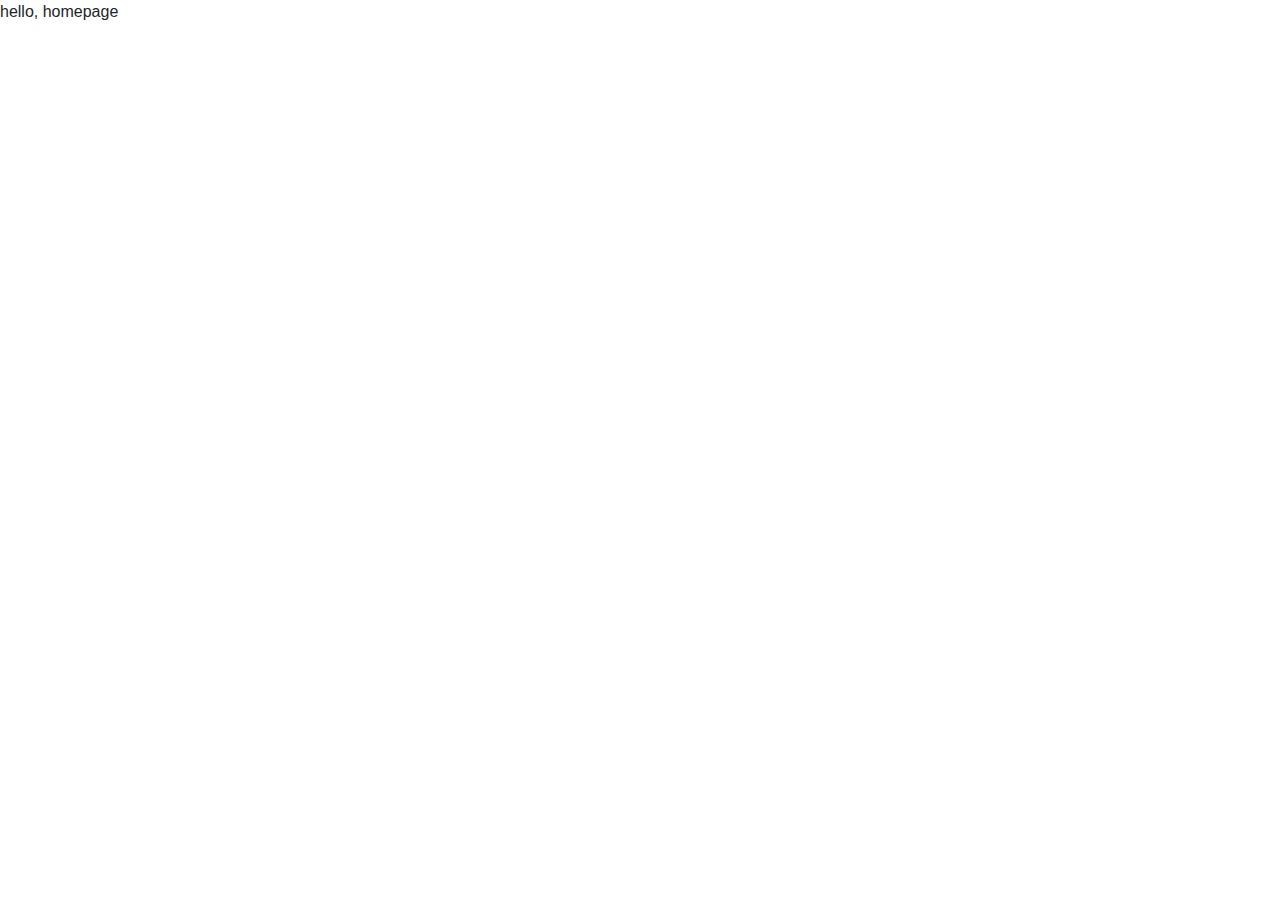
==== index.html @ fc249dc0 "Pull index.html file from CS50 IDE." ====
<!DOCTYPE html>

<html lang="en">
    <head>
        <link href="https://stackpath.bootstrapcdn.com/bootstrap/4.5.0/css/bootstrap.min.css" rel="stylesheet">
        <link href="styles.css" rel="stylesheet">
        <title>My Webpage</title>
    </head>
    <body>
        hello, homepage
    </body>
</html>
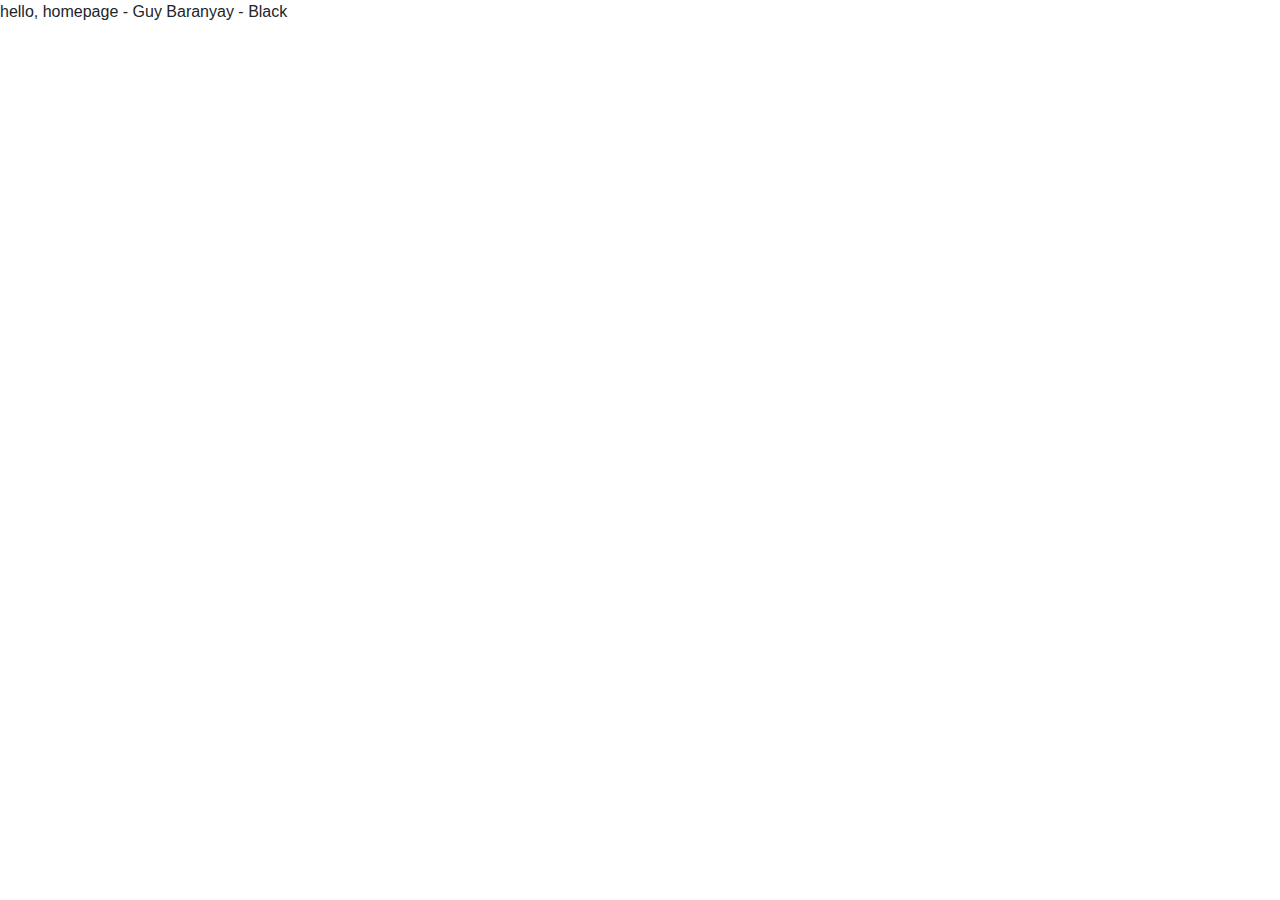
==== commit f8ba73e5: "Guy Baranyay" ====
--- a/index.html
+++ b/index.html
@@ -3,10 +3,10 @@
 <html lang="en">
     <head>
         <link href="https://stackpath.bootstrapcdn.com/bootstrap/4.5.0/css/bootstrap.min.css" rel="stylesheet">
-        <link href="styles.css" rel="stylesheet">
+        <link href="/Users/GuyziB/github/CS50-Home-Page/CSS/style.css" rel="stylesheet" type="text/css">
         <title>My Webpage</title>
     </head>
     <body>
-        hello, homepage
+        hello, homepage - Guy Baranyay - Black
     </body>
 </html>
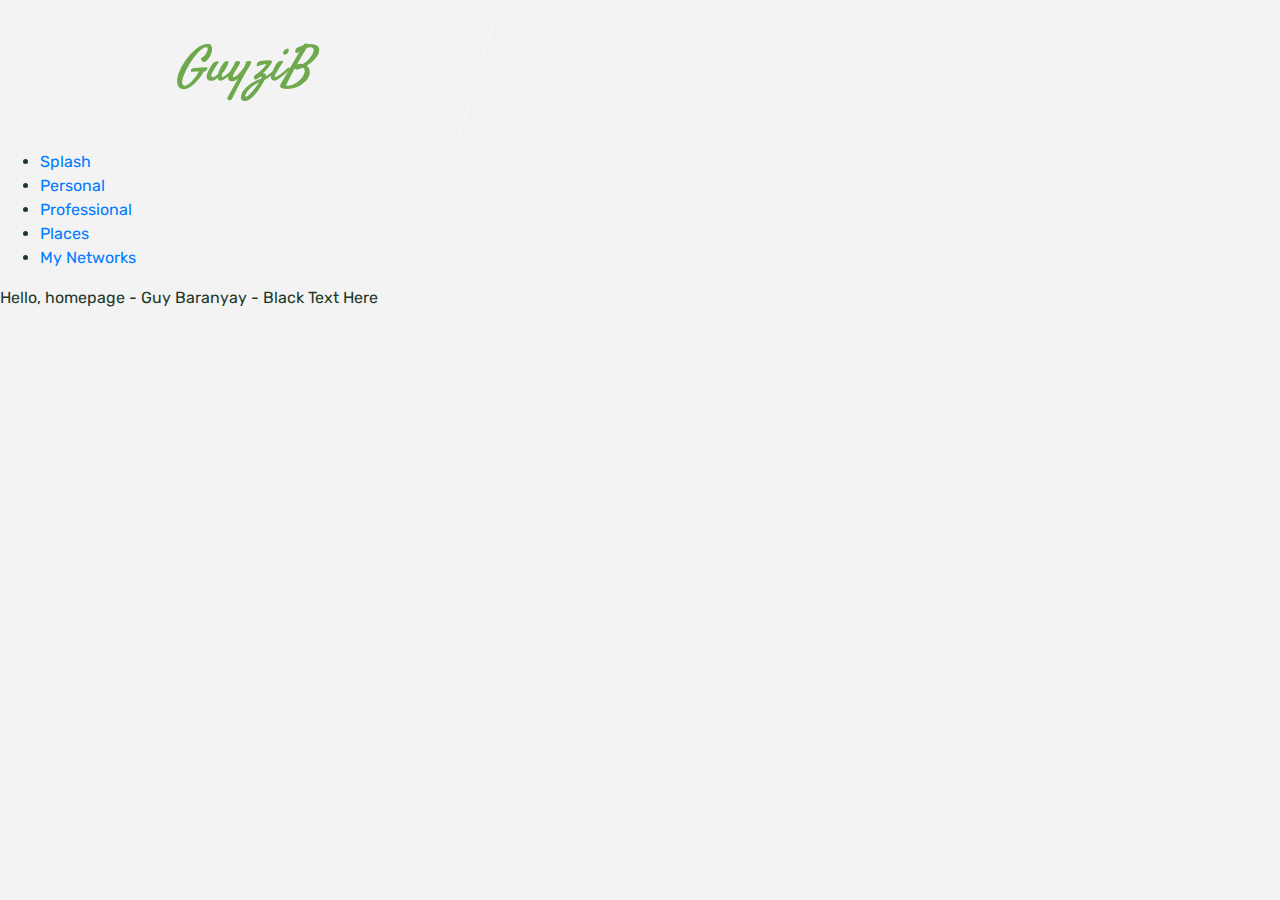
==== commit a1704bb4: "Playing" ====
--- a/index.html
+++ b/index.html
@@ -1,12 +1,30 @@
 <!DOCTYPE html>
+<html lang="en">
 
-<html lang="en">
     <head>
-        <link href="https://stackpath.bootstrapcdn.com/bootstrap/4.5.0/css/bootstrap.min.css" rel="stylesheet">
-        <link href="/Users/GuyziB/github/CS50-Home-Page/CSS/style.css" rel="stylesheet" type="text/css">
-        <title>My Webpage</title>
+        <!-- Required meta tags -->
+        <meta charset="utf-8">
+        <meta name="viewport" content="width=device-width, initial-scale=1, shrink-to-fit=no">
+
+        <link rel="stylesheet" href="https://stackpath.bootstrapcdn.com/bootstrap/4.5.2/css/bootstrap.min.css">
+        <link rel="stylesheet" href="https://fonts.googleapis.com/css?family=Rubik">
+        <link rel="stylesheet" href="./CSS/style.css" type="text/css">
+
+        <title>Guy Baranyay's Webpage</title>
+
+            <img src="./guylogo_signature.png" alt="GuyziB Logo" class="logo">
+
+        <ul>
+            <li><a href="index.html">Splash</a></li>
+            <li><a href="personal.html">Personal</a></li>
+            <li><a href="professional.html">Professional</a></li>
+            <li><a href="places">Places</a></li>
+            <li><a href="my_network">My Networks</a></li>
+        </ul>
     </head>
+
     <body>
-        hello, homepage - Guy Baranyay - Black
+        Hello, homepage - Guy Baranyay - Black Text Here
     </body>
+
 </html>
--- a/CSS/style.css
+++ b/CSS/style.css
@@ -0,0 +1,25 @@
+/*
+Color Palette
+Electric - #3CC47C  rgba(60, 196, 124, 1)
+Forest - #1e392a  rgba(30, 57, 42, 1)
+Light - #e9c893  rgba(233, 200, 147, 1)
+Tin - #828081  rgba(130, 128, 129, 1)
+*/
+:root {
+    --main-bg-color: #f3f3f3;
+    --main-text-color: rgba(30, 57, 42, 1)
+}
+
+head {
+    background-color: var(--main-bg-color)
+    font-family: "Rubik", sans-serif, serif;
+    text-align: center;
+    width: 100%;
+    position: fixed;
+}
+
+body {
+    font-family: "Rubik", sans-serif, serif;
+    color: var(--main-text-color);
+    background-color: var(--main-bg-color);
+}
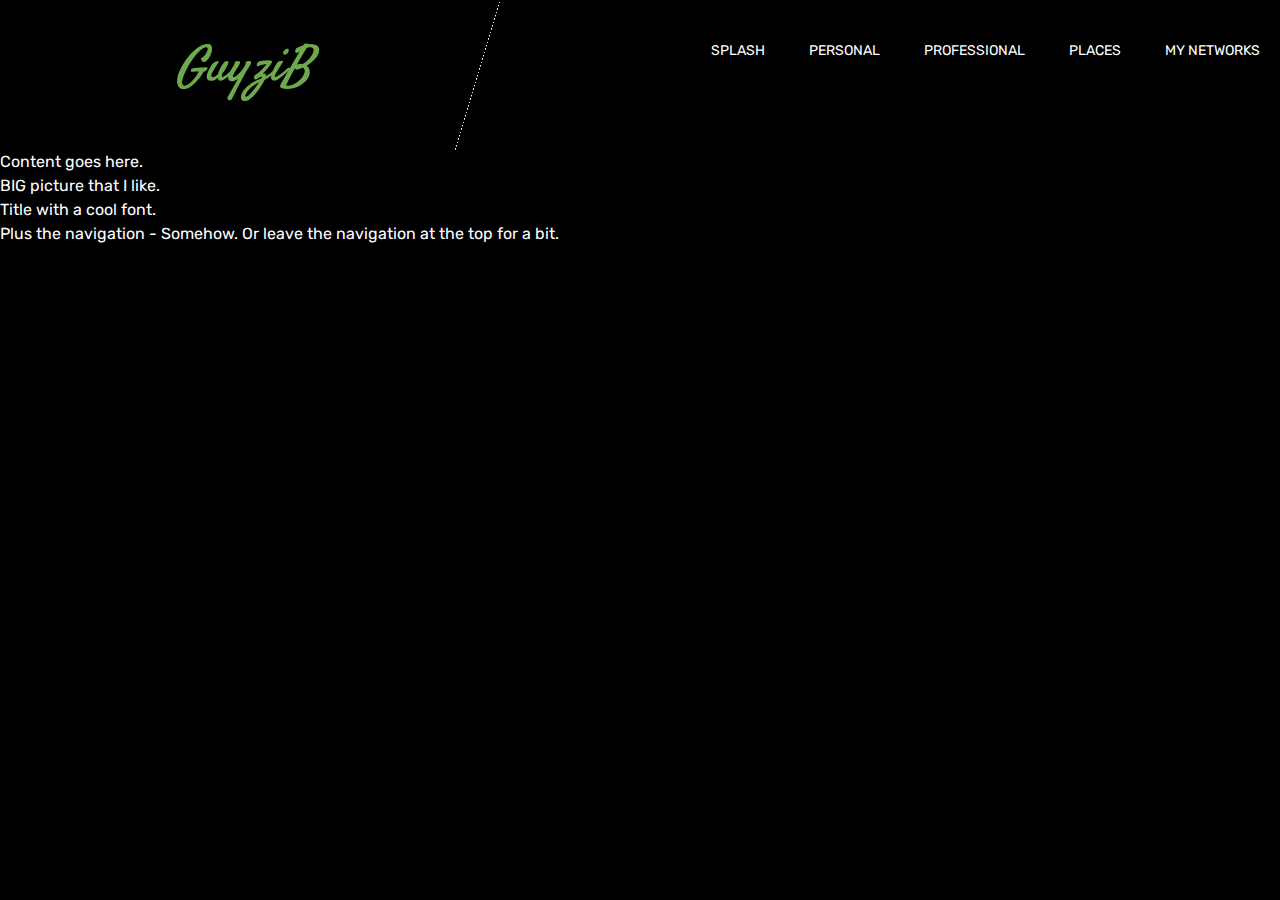
==== commit b8444f79: "12 August Sync" ====
--- a/index.html
+++ b/index.html
@@ -11,20 +11,25 @@
         <link rel="stylesheet" href="./CSS/style.css" type="text/css">
 
         <title>Guy Baranyay's Webpage</title>
+    <head>
 
+    <header class="header">
             <img src="./guylogo_signature.png" alt="GuyziB Logo" class="logo">
 
-        <ul>
-            <li><a href="index.html">Splash</a></li>
-            <li><a href="personal.html">Personal</a></li>
-            <li><a href="professional.html">Professional</a></li>
-            <li><a href="places">Places</a></li>
-            <li><a href="my_network">My Networks</a></li>
+        <ul class="header_list">
+            <li class="header_list_item"><a href="index.html">Splash</a></li>
+            <li class="header_list_item"><a href="personal.html">Personal</a></li>
+            <li class="header_list_item"><a href="professional.html">Professional</a></li>
+            <li class="header_list_item"><a href="places.html">Places</a></li>
+            <li class="header_list_item"><a href="my_network.html">My Networks</a></li>
         </ul>
-    </head>
+    </header>
 
     <body>
-        Hello, homepage - Guy Baranyay - Black Text Here
+        Content goes here.<br>
+        BIG picture that I like.<br>
+        Title with a cool font.<br>
+        Plus the navigation - Somehow. Or leave the navigation at the top for a bit.<br>
     </body>
 
 </html>
--- a/CSS/style.css
+++ b/CSS/style.css
@@ -6,20 +6,52 @@
 Tin - #828081  rgba(130, 128, 129, 1)
 */
 :root {
-    --main-bg-color: #f3f3f3;
-    --main-text-color: rgba(30, 57, 42, 1)
+    --main-bg-color: Black;
+    --main-text-color: White;
 }
 
-head {
+header {
     background-color: var(--main-bg-color)
     font-family: "Rubik", sans-serif, serif;
     text-align: center;
     width: 100%;
-    position: fixed;
+    /* position: fixed; */
+}
+
+header::after {
+  content: '';
+  display: table;
+  clear: both;
+}
+
+.logo {
+    float: left;
+}
+
+.header_list {
+    float: right;
+    margin: 0;
+    padding: 0;
+    list-style: none;
+    list-style-position: inside;
+}
+
+.header_list_item {
+    display: inline-block;
+    margin: 20px;
+    margin-top: 40px;
+    position: relative;
+    text-transform: uppercase;
+    font-size: 14px;
+}
+
+.header_list_item a {
+    color: White;
+    text-decoration: none;
 }
 
 body {
+    background-color: var(--main-bg-color);
+    color: var(--main-text-color);
     font-family: "Rubik", sans-serif, serif;
-    color: var(--main-text-color);
-    background-color: var(--main-bg-color);
 }
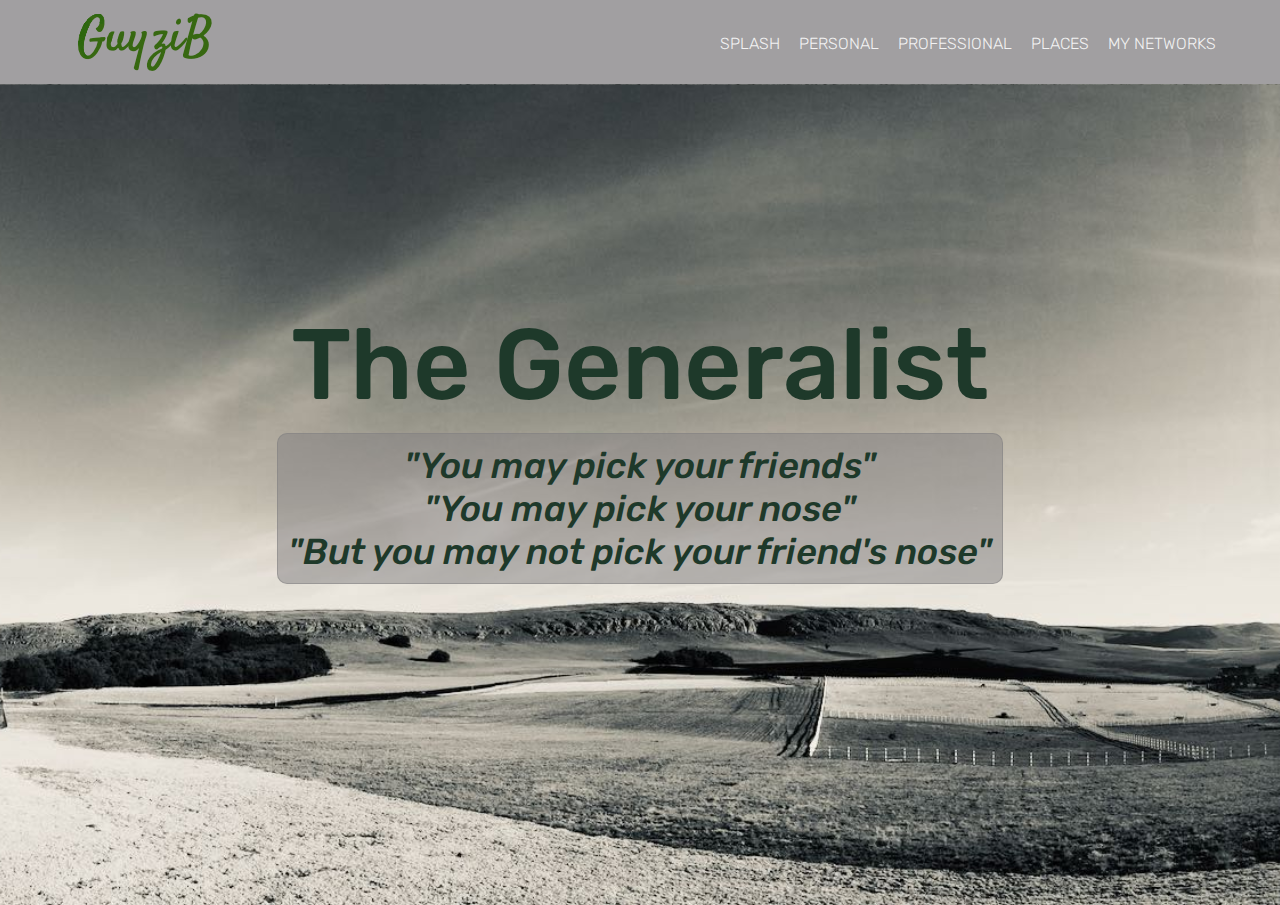
==== commit 09bf1a2a: "Yoh ... too much of work here. I don't understand it all." ====
--- a/index.html
+++ b/index.html
@@ -14,22 +14,28 @@
     <head>
 
     <header class="header">
-            <img src="./guylogo_signature.png" alt="GuyziB Logo" class="logo">
+        <div class="header_container">
 
-        <ul class="header_list">
-            <li class="header_list_item"><a href="index.html">Splash</a></li>
-            <li class="header_list_item"><a href="personal.html">Personal</a></li>
-            <li class="header_list_item"><a href="professional.html">Professional</a></li>
-            <li class="header_list_item"><a href="places.html">Places</a></li>
-            <li class="header_list_item"><a href="my_network.html">My Networks</a></li>
-        </ul>
+            <img src="./signature.png" alt="GuyziB Logo" class="logo">
+
+            <ul class="header_list">
+                <li class="header_list_item" id="splash"><a href="index.html">Splash</a></li>
+                <li class="header_list_item" id="personal"><a href="personal.html">Personal</a></li>
+                <li class="header_list_item" id="prefessional"><a href="professional.html">Professional</a></li>
+                <li class="header_list_item" id="places"><a href="places.html">Places</a></li>
+                <li class="header_list_item" id="my_networks"><a href="my_network.html">My Networks</a></li>
+            </ul>
+        </div>
     </header>
 
-    <body>
-        Content goes here.<br>
-        BIG picture that I like.<br>
-        Title with a cool font.<br>
-        Plus the navigation - Somehow. Or leave the navigation at the top for a bit.<br>
-    </body>
-
+<body>
+    <div class="mask">
+            <div class="mask_container">
+                <h1 class="h1_mask">The Generalist<h1>
+                <h3 class="h3_mask">"You may pick your friends"<br>
+                "You may pick your nose"<br>
+                "But you may not pick your friend's nose"</h3>
+            </div>
+    </div>
+</body>
 </html>
--- a/CSS/style.css
+++ b/CSS/style.css
@@ -6,14 +6,30 @@
 Tin - #828081  rgba(130, 128, 129, 1)
 */
 :root {
-    --main-bg-color: Black;
-    --main-text-color: White;
+    --forest: rgba(30, 57, 42, 1);
+    --tin: rgba(130,128,129,.5);
+    --electric: rgba(60, 196, 124, 1);
+    --light: rgba(233, 200, 147, 1);
+    --f3: #f3f3f3;
+}
+
+body {
+    font-family: "Rubik", sans-serif, serif;
+    /* background-image: linear-gradient(0deg, var(--f3), var(--tin));
+    background-color: var(--f3);
+    background-size: cover;
+    background-position: center; */
+    background-color: var(--tin);
+    color: var(--forest);
+}
+
+html, body, .mask, .page_mask {
+    height: 97%;
 }
 
 header {
-    background-color: var(--main-bg-color)
+    background-color: var(--tin);
     font-family: "Rubik", sans-serif, serif;
-    text-align: center;
     width: 100%;
     /* position: fixed; */
 }
@@ -24,8 +40,14 @@
   clear: both;
 }
 
+.header_container{
+    margin: 0 auto;
+    width: 90%
+}
+
 .logo {
     float: left;
+    padding: 5px 0;
 }
 
 .header_list {
@@ -38,20 +60,174 @@
 
 .header_list_item {
     display: inline-block;
-    margin: 20px;
-    margin-top: 40px;
+    margin-left: 15px;
+    margin-top: 30px;
     position: relative;
     text-transform: uppercase;
-    font-size: 14px;
+    font-weight: lighter;
 }
 
 .header_list_item a {
-    color: White;
+    color: var(--f3);
     text-decoration: none;
 }
 
-body {
-    background-color: var(--main-bg-color);
-    color: var(--main-text-color);
-    font-family: "Rubik", sans-serif, serif;
-}
+.header_list_item a:hover {
+    color: var(--forest);
+}
+
+.header_list_item a::before {
+  content: '';
+  display: block;
+  height: 2px;
+  background-color: var(--forest);
+  /* position: absolute; */
+  /* top: -10px; */
+  width: 0%;
+  transition: all ease-in-out 250ms;
+}
+
+.header_list_item a:hover::before {
+    width: 100%;
+}
+
+.mask {
+    background-image: url("../background.jpg");
+    background-size: cover;
+    background-position: center;
+    display: flex;
+    align-items: center;
+    justify-content: center;
+}
+
+.h1_mask, .h3_mask {
+    margin: 0;
+    font-size: 100px;
+    text-align: center;
+    /* display: block; */
+    width: 100%;
+    height: 110%;
+    position: relative;
+    top: -50px;
+    /* background-color: rgba(233,200,147,.4); */
+    /* z-index: 2; */
+}
+
+.h3_mask {
+    margin: 0;
+    font-size: 36px;
+    font-style: italic;
+    text-align: center;
+}
+
+.page_mask {
+    /* background-image: linear-gradient(0deg, var(--f3), var(--tin)); */
+    background-color: var(--f3);
+    background-size: cover;
+    background-position: center;
+    background-repeat: no-repeat;
+}
+
+.h1_center {
+    text-align: center;
+    padding: 25px;
+}
+
+h2, h3 {
+    text-align: center;
+    border: 1px solid var(--tin);
+    border-radius: 10px;
+    background-color: var(--tin);
+    padding: 10px;
+}
+
+.body_list, .quotes {
+    border: 1px;
+    border-color: var(--f3);
+    border-radius: 4px;
+    padding: 10px;
+    margin: 0px 0px 10px 0px;
+}
+
+.list-group-item {
+    background-color: var(--forest);
+    color: var(--light);
+}
+
+.list-group-item:nth-child(odd) {
+    background-color: var(--light);
+    color: var(--forest);
+}
+
+.list-group-item a {
+    text-decoration: none;
+    color: inherit;
+}
+
+/* CHECK */
+#dad_img {
+    border-radius:  10px;
+    /* cursor: pointer;
+    transition: .3s; */
+}
+
+#dad_img:hover {
+    opacity: .7;
+}
+
+/* The Modal Background */
+.modal {
+    display: none;
+    position: fixed;
+    z-index: 1;
+    /* padding-top: 100px */
+    left: 0;
+    top: 0;
+    width: 100%;
+    height: 100%;
+    overflow: auto;
+    background-color: var(--electric);
+}
+
+.modal_content {
+    margin-left: auto;
+    display: block;
+    width: 80%;
+    max-width: 700px;
+    text-align: center;
+    color: var(--forest);
+    padding: 10px 0;
+    height: 150px;
+}
+
+/* Add Animation to the Modal */
+.modal_content, #caption {
+    animation-name: zoom;
+    animation-duration: .6s;
+}
+
+@@keyframes zoom {
+    from {transform: scale(0);}
+    to {transform: scale(1);}
+}
+
+.close {
+    position: absolute;
+    top: 15px;
+    right: 35px;
+    color: var(--electric);
+    font-size: 30px;
+    transition: .3s;
+}
+
+.close:hover, .close:focus {
+    color: var(--forest);
+    text-decoration: none;
+    cursor: pointer;
+}
+
+@media only screen and (max-width: 700px){
+  .modal-content {
+    width: 100%;
+  }
+}
